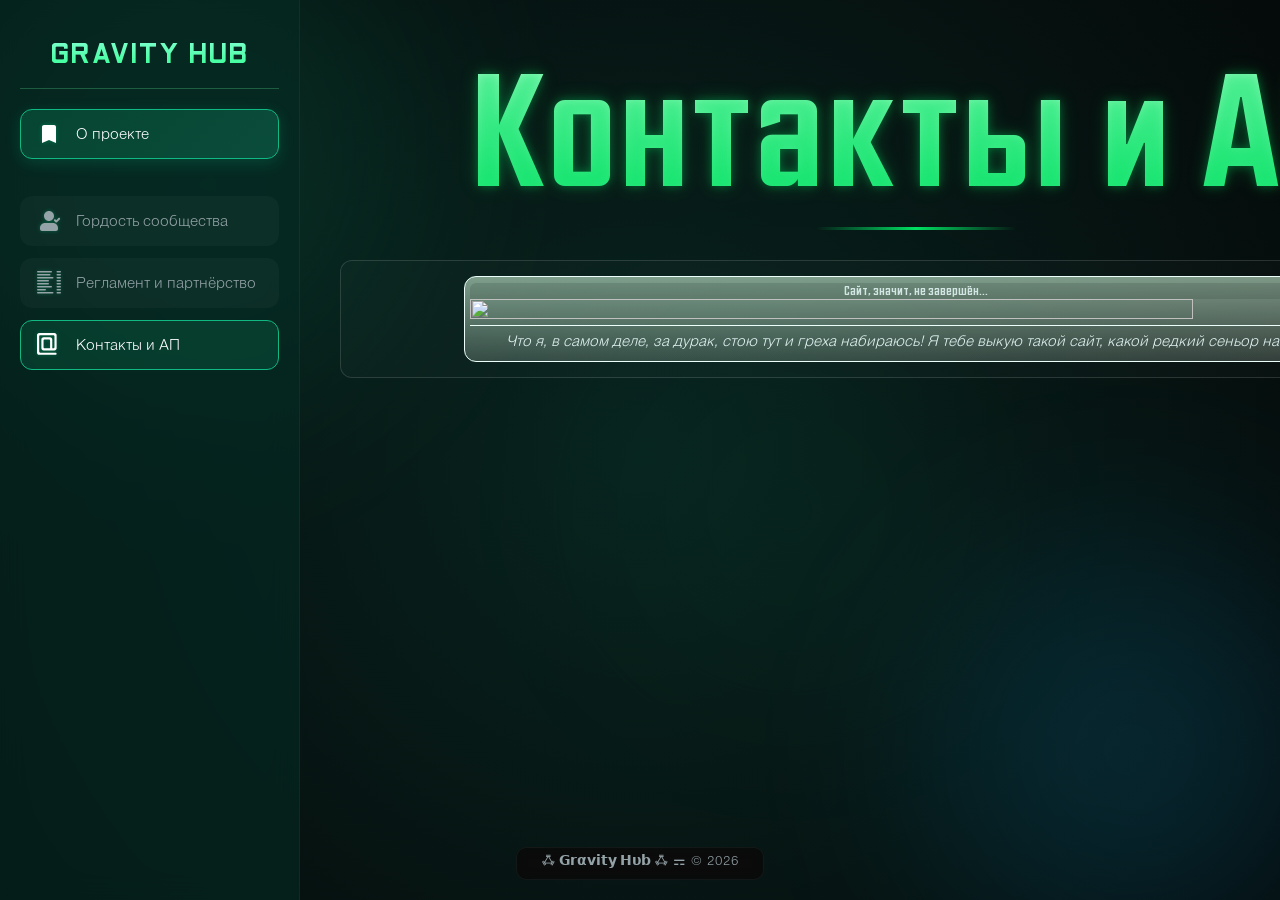
==== info.html @ 94bd6eea "release" ====
<!DOCTYPE html>
<html lang="ru">
<head>
	<meta charset="UTF-8">
	<link rel="shortcut icon" type="image/png" href="media/icon.png" />
	<link rel="stylesheet" href="globalAsset.css">
	<meta name='color-scheme' content='only light'>
	<meta name="viewport" content="width=device-width, initial-scale=1.0">
	<title>Gravity Hub — Контакты</title>
</head>
<body>
	<!-- Фон -->
	<div class="background-canvas">
		<div class="bg-shape shape-1"></div>
		<div class="bg-shape shape-2"></div>
		<div class="bg-shape shape-3"></div>
	</div>
	<button class="menu-toggle" onclick="toggleMenu()" aria-label="Открыть меню">
		<svg viewBox="0 0 24 24"><path d="M3 18h18v-2H3v2zm0-5h18v-2H3v2zm0-7v2h18V6H3z"/></svg>
	</button>
	<div class="oldLoader">&nbsp;</div>  <!--загрузсие-->

	<div class="wrapper">
		<!-- вм -->
		<aside class="sidebar" id="sidebar">
			<div class="sidebar-header">
				<h2>GRAVITY HUB</h2>
			</div>
			<nav>
				<ul class="nav-list">
					<li class="nav-item">
						<a href="index.html" class="nav-link pinned">
							<span class="nav-icon">
								<svg viewBox="0 0 24 24" fill="currentColor"><path d="M17 3H7c-1.1 0-1.99.9-1.99 2L5 21l7-3 7 3V5c0-1.1-.9-2-2-2z"/></svg>
							</span>
							<span class="title">О проекте</span>
						</a>
					</li>
					<li class="nav-item">
						<a href="people.html" class="nav-link">
							<span class="nav-icon">
								<svg width="800px" height="800px" viewBox="0 0 24 24"><g id="GravityHub-1" stroke="none" stroke-width="1" fill="none" fill-rule="evenodd"><g id="User" transform="translate(-384, -48)" fill-rule="nonzero"><g id="verifZ" transform="translate(384, 48)"><path d="M24,0 L24,24 L0,24 L0,0 L24,0 Z M12.5934901,23.257841 L12.5819402,23.2595131 L12.5108777,23.2950439 L12.4918791,23.2987469 L12.4918791,23.2987469 L12.4767152,23.2950439 L12.4056548,23.2595131 C12.3958229,23.2563662 12.3870493,23.2590235 12.3821421,23.2649074 L12.3780323,23.275831 L12.360941,23.7031097 L12.3658947,23.7234994 L12.3769048,23.7357139 L12.4804777,23.8096931 L12.4953491,23.8136134 L12.4953491,23.8136134 L12.5071152,23.8096931 L12.6106902,23.7357139 L12.6232938,23.7196733 L12.6232938,23.7196733 L12.6266527,23.7031097 L12.609561,23.275831 C12.6075724,23.2657013 12.6010112,23.2592993 12.5934901,23.257841 L12.5934901,23.257841 Z M12.8583906,23.1452862 L12.8445485,23.1473072 L12.6598443,23.2396597 L12.6498822,23.2499052 L12.6498822,23.2499052 L12.6471943,23.2611114 L12.6650943,23.6906389 L12.6699349,23.7034178 L12.6699349,23.7034178 L12.678386,23.7104931 L12.8793402,23.8032389 C12.8914285,23.8068999 12.9022333,23.8029875 12.9078286,23.7952264 L12.9118235,23.7811639 L12.8776777,23.1665331 C12.8752882,23.1545897 12.8674102,23.1470016 12.8583906,23.1452862 L12.8583906,23.1452862 Z M12.1430473,23.1473072 C12.1332178,23.1423925 12.1221763,23.1452606 12.1156365,23.1525954 L12.1099173,23.1665331 L12.0757714,23.7811639 C12.0751323,23.7926639 12.0828099,23.8018602 12.0926481,23.8045676 L12.108256,23.8032389 L12.3092106,23.7104931 L12.3186497,23.7024347 L12.3186497,23.7024347 L12.3225043,23.6906389 L12.340401,23.2611114 L12.337245,23.2485176 L12.337245,23.2485176 L12.3277531,23.2396597 L12.1430473,23.1473072 Z" id="MingCute" fill-rule="nonzero"></path><path d="M16,14 C18.7614,14 21,16.2386 21,19 L21,20 C21,21.1046 20.1046,22 19,22 L5,22 C3.89543,22 3,21.1046 3,20 L3,19 C3,16.2386 5.23858,14 8,14 L16,14 Z M21.4141,9.08134 C21.8047,8.69082 22.4378,8.69082 22.8284,9.08134 C23.1888615,9.44182923 23.2165893,10.0090309 22.9115834,10.4013771 L22.8284,10.4956 L19.9999,13.324 C19.6394385,13.6844615 19.0721793,13.7121893 18.6799027,13.4071834 L18.5857,13.324 L17.1715,11.9098 C16.781,11.5192 16.781,10.8861 17.1715,10.4956 C17.5319615,10.1350462 18.0992207,10.1073112 18.4914973,10.4123953 L18.5857,10.4956 L19.2928,11.2027 L21.4141,9.08134 Z M12,2 C14.7614,2 17,4.23858 17,7 C17,9.76142 14.7614,12 12,12 C9.23858,12 7,9.76142 7,7 C7,4.23858 9.23858,2 12,2 Z" id="GravityHub-2" fill="currentColor"></path></g></g></g></svg>							</span>
							<span class="title">Гордость сообщества</span>
						</a>
					</li>
					<li class="nav-item">
						<a href="rulestate.html" class="nav-link">
							<span class="nav-icon">
								<svg width="16" height="16" viewBox="0 0 16 16"><path fill="currentColor" fill-rule="evenodd" d="M0 .5A.5.5 0 0 1 .5 0h9a.5.5 0 0 1 0 1h-9A.5.5 0 0 1 0 .5m13 0a.5.5 0 0 1 .5-.5h2a.5.5 0 0 1 0 1h-2a.5.5 0 0 1-.5-.5m-13 2A.5.5 0 0 1 .5 2h8a.5.5 0 0 1 0 1h-8a.5.5 0 0 1-.5-.5m13 0a.5.5 0 0 1 .5-.5h2a.5.5 0 0 1 0 1h-2a.5.5 0 0 1-.5-.5m-13 2A.5.5 0 0 1 .5 4h10a.5.5 0 0 1 0 1H.5a.5.5 0 0 1-.5-.5m13 0a.5.5 0 0 1 .5-.5h2a.5.5 0 0 1 0 1h-2a.5.5 0 0 1-.5-.5m-13 2A.5.5 0 0 1 .5 6h7a.5.5 0 0 1 0 1h-7a.5.5 0 0 1-.5-.5m13 0a.5.5 0 0 1 .5-.5h2a.5.5 0 0 1 0 1h-2a.5.5 0 0 1-.5-.5m-13 2A.5.5 0 0 1 .5 8h7a.5.5 0 0 1 0 1h-7a.5.5 0 0 1-.5-.5m13 0a.5.5 0 0 1 .5-.5h2a.5.5 0 0 1 0 1h-2a.5.5 0 0 1-.5-.5m-13 2a.5.5 0 0 1 .5-.5h9a.5.5 0 0 1 0 1h-9a.5.5 0 0 1-.5-.5m13 0a.5.5 0 0 1 .5-.5h2a.5.5 0 0 1 0 1h-2a.5.5 0 0 1-.5-.5m-13 2a.5.5 0 0 1 .5-.5h5a.5.5 0 0 1 0 1h-5a.5.5 0 0 1-.5-.5m13 0a.5.5 0 0 1 .5-.5h2a.5.5 0 0 1 0 1h-2a.5.5 0 0 1-.5-.5m-13 2a.5.5 0 0 1 .5-.5h10a.5.5 0 0 1 0 1H.5a.5.5 0 0 1-.5-.5m13 0a.5.5 0 0 1 .5-.5h2a.5.5 0 0 1 0 1h-2a.5.5 0 0 1-.5-.5"/></svg>
							</span>
							<span class="title">Регламент и партнёрство</span>
						</a>
					</li>
					<li class="nav-item">
						<a href="#" class="nav-link active">
							<span class="nav-icon">
								<svg width="16px" height="16px" viewBox="0 0 22 22"><g id="Page-1" stroke="none" stroke-width="1" fill="none" fill-rule="evenodd"><g id="Dribbble-Light-Preview" transform="translate(-141, -8079)" fill="currentColor"><g id="icons" transform="translate(56, 160)"><path d="M97,7933 L92,7933 C91.448,7933 91,7932.552 91,7932 L91,7926 C91,7925.448 91.448,7925 92,7925 L96,7925 C96.552,7925 97,7925.448 97,7926 L97,7933 Z M97,7923 L91,7923 C89.896,7923 89,7923.895 89,7925 L89,7933 C89,7934.105 89.896,7935 91,7935 L101,7935 C102.104,7935 103,7934.105 103,7933 L103,7921 C103,7919.895 102.104,7919 101,7919 L87,7919 C85.896,7919 85,7919.895 85,7921 L85,7937 C85,7938.105 85.896,7939 87,7939 L102,7939 C102.552,7939 103,7938.552 103,7938 C103,7937.448 102.552,7937 102,7937 L88,7937 C87.448,7937 87,7936.552 87,7936 L87,7922 C87,7921.448 87.448,7921 88,7921 L100,7921 C100.552,7921 101,7921.448 101,7922 L101,7932 C101,7932.552 100.552,7933 100,7933 L99,7933 L99,7925 C99,7923.895 98.104,7923 97,7923 L97,7923 Z" id="at_sign"></path></g></g></g></svg>
							</span>
							<span class="title">Контакты и АП</span>
						</a>
					</li>
				</ul>
			</nav>
		</aside>

	<div class="loadPatch">
	<div class="overlay" id="overlay" onclick="toggleMenu()"></div>
		<!--КОНТЕНТ -->
		<main class="main-content">
			<h1>Контакты и АП</h1>
			<div class="content-card">
				<div class="videoloop"><h2>Сайт, значит, не завершён...</h2><img src="media/HaXyTope.gif"><p>Что я, в самом деле, за дурак, стою тут и греха набираюсь! Я тебе выкую такой сайт, какой редкий сеньор напишет.</p></div>
			</div>
		</main>
	</div>
	</div> <!-- отбраковщик -->
	<!-- сноска -->
	<div class="project-footer">
		<span class="nospace">ꗈ 𝗚𝗿𝝰𝘃𝗶𝘁𝘆 𝗛𝞄𝗯 ꗈ</span> ⚎ © 2026
	</div>

	<script>
		// inner

		// Менюш
		const sidebar = document.getElementById('sidebar');
		const overlay = document.getElementById('overlay');

		function toggleMenu() {
			const isOpen = sidebar.classList.contains('open');
			if (!isOpen) {
				sidebar.classList.add('open');
				document.body.classList.add('menu-open');
				overlay.classList.add('active');
				sidebar.classList.add('animating');
			} else {
				sidebar.classList.remove('open');
				document.body.classList.remove('menu-open');
				overlay.classList.remove('active');
			}
		}

		const navLinks = document.querySelectorAll('.nav-link');
		navLinks.forEach(link => {
			link.style.cursor = 'pointer';
			link.addEventListener('click', (e) => {
				if (link.getAttribute('href') === '#') {
					e.preventDefault(); // gundone
				}

				if (window.innerWidth <= 1024) {
					toggleMenu();
				}
			});
		});
		
		sidebar.addEventListener('animationend', (e) => {
			if (e.animationName === 'scan') {
				sidebar.classList.remove('animating');
			}
		});

		// фича под esc, это мне уже нейросеть подарила
		document.addEventListener('keydown', (e) => {
			if (e.key === 'Escape' && sidebar.classList.contains('open')) {
				toggleMenu();
		}});
		
		function fontsize() {
			let parent = document.querySelector('.main-content');
			let text = document.querySelector('.main-content h1');
			let w = parent.offsetWidth;
  			text.style.fontSize = w/8 + "px";
		}
		
		window.onload = fontsize;
		window.onresize = fontsize;
		window.addEventListener('load', function () {
			setTimeout(() => {
				document.querySelector('.loadPatch').classList.add('done');
				const bashka = document.querySelector('.oldLoader');
				bashka.classList.add('done');
				// Этот черт перехватывает href
				setTimeout(()=>bashka.remove(),1000);
			}, 1000);
		});
	</script>
</body>
</html>
---- globalAsset.css ----
:root {
			--bg-deep: #050a0a;
			--emerald-dark: #062b24;
			--emerald-mid: #0A4D3A;
			--emerald-light: #10b981;
			--text-main: #e0f2f1;
			--text-dim: #94a3a8;
			--sidebar-width: 300px;
			--transition-speed: 0.3s;
			--border-radius: 12px;
			--glass-bg: rgba(6, 43, 36, 0.6);
			--default-text-indent: 15px;
		}
		@font-face {
			font-family: Nimbus;
			src: url('fonts/nimbus.otf');
		}
		@font-face {
			font-family: Gratis;
			src: url('fonts/gratis.ttf');
		}
		@font-face {
			font-family: CCUltimatum;
			src: url('fonts/ccub.ttf');
		}
		@font-face {
			font-family: ShareTech;
			src: url('fonts/sharetech.otf');
		}
		
		* {
			margin: 0;
			padding: 0;
			box-sizing: border-box;
			font-family: Nimbus;
			line-height: 1.1;
		}

		body {
			background-color: var(--bg-deep);
			color: var(--text-main);
			overflow-x: hidden;
			min-height: 100vh;
		}
		h3 {
			display: block;
			background: linear-gradient(to right, #C8FFE730, transparent 60%);
			border-radius: 5px;
			padding-left: 5px;
			margin-left: 15px;
			margin-bottom: 10px;
			font-family: CCUltimatum;
			font-size: 25px;
		}

		/* Фон */
		.background-canvas {
			position: fixed;
			top: 0;
			left: 0;
			width: 100%;
			height: 100%;
			z-index: -10;
			background: radial-gradient(circle at center, #08241f 0%, #050a0a 100%);
			overflow: hidden;
		}
		.bg-shape {
			position: absolute;
			filter: blur(100px);
			opacity: 0.15;
			border-radius: 50%;
			animation: float 20s infinite ease-in-out;
		}
		.shape-1 {
			width: 500px;
			height: 500px;
			background: var(--emerald-light);
			top: -100px;
			left: -100px;
		}
		.shape-2 {
			width: 400px;
			height: 400px;
			background: #0ea5e9;
			bottom: -50px;
			right: -50px;
			animation-delay: -5s;
		}
		.shape-3 {
			width: 300px;
			height: 300px;
			background: var(--emerald-mid);
			top: 40%;
			left: 50%;
			animation-delay: -10s;
		}
		@keyframes float {
			0%, 100% { transform: translate(0, 0) scale(1); }
			33% { transform: translate(100px, 50px) scale(1.1); }
			66% { transform: translate(-50px, 100px) scale(0.9); }
		}
		/* ————————— */
		/* Наложения */
		.wrapper {
			display: flex;
			min-height: 100vh;
		}
		/* Выдвигающееся меню */
		.sidebar {
			width: var(--sidebar-width);
			height: 100vh;
			background: var(--glass-bg);
			backdrop-filter: blur(15px);
			border-right: 1px solid rgba(16, 185, 129, 0.1);
			position: fixed;
			left: 0;
			top: 0;
			z-index: 3;
			transition: transform var(--transition-speed) ease-out;
			display: flex;
			flex-direction: column;
			padding: 20px;
			overflow-y: auto;
		}
		/* Всплывающее меню, анимация */
		.sidebar::after {
			content: '';
			position: absolute;
			top: -100%;
			left: 0;
			width: 100%;
			height: 300px;
			background: linear-gradient(to bottom, transparent, #00FFA820, transparent);
			pointer-events: none;
		}
		.sidebar.animating::after {
			animation: scan 0.8s ease-in-out forwards;
		}
		@keyframes scan {
			0% { top: -100%; opacity: 1; }
			100% { top: 100%; opacity: 0.4; }
		}

		.sidebar-header /*и h2*/ {
			transform: translateZ(0); /*против мерцания*/
			padding: 20px 0;
			margin-bottom: 20px;
			border-bottom: 1px solid #6AFFA240;
			text-align: center;
		}
		.sidebar-header h2 {
			font-family: Gratis;
			font-size: 25px;
			font-weight: 5;
			letter-spacing: 2px;
			background-image: linear-gradient(to bottom, #7DFFCD, #38FF96);
			color: transparent;
			background-clip: text;
			-webkit-background-clip: text;
		}
		/* Кнопачке */
		.nav-list {
			list-style: none;
			display: flex;
			flex-direction: column;
			gap: 12px;
			transform: translateZ(0); /*против мерцания*/
		}
		.nav-item {
			width: 100%;
		}
		.nav-link {
			display: flex;
			align-items: center;
			padding: 12px 16px;
			text-decoration: none;
			color: var(--text-dim);
			background: rgba(255, 255, 255, 0.03);
			border-radius: var(--border-radius);
			transition: all 0.2s ease;
			border: 1px solid transparent;
			position: relative;
			overflow: hidden;
		}
		.nav-link .title {
			transform: translateY(3px);
		}
		.nav-link:hover {
			background: rgba(16, 185, 129, 0.08);
			color: var(--text-main);
			transform: translateX(5px);
			border-color: rgba(16, 185, 129, 0.2);
		}
		.nav-link:active {
			transform: scale(0.98) translateX(2px);
			-webkit-tap-highlight-color: transparent;
		}
		.nav-link.active {
			background: rgba(16, 185, 129, 0.15);
			color: white;
			border-color: rgba(16, 185, 129, 0.4);
			border: 1px solid var(--emerald-light);
			pointer-events: none;
		}
		.nav-link.pinned {
			background: linear-gradient(135deg, #064532, var(--emerald-mid));
			color: white;
			border: 1px solid var(--emerald-light);
			box-shadow: 0 4px 15px rgba(16, 185, 129, 0.2);
			margin-bottom: 25px;
		}

		.nav-link.pinned:hover {
			box-shadow: 0 6px 20px rgba(16, 185, 129, 0.3);
		}
		/* <span class="nav-icon"><svg/></span> */
		.nav-icon {
			width: 24px;
			height: 24px;
			margin-right: 15px;
			display: flex;
			align-items: center;
			justify-content: center;
		}
		.nav-icon img, .nav-icon svg {
			width: 100%;
			height: 100%;
			object-fit: contain;
			filter: drop-shadow(0 0 2px #00C37860);
		}

		/* Контент */
		.main-content {
			flex: 1;
			margin-left: var(--sidebar-width);
			padding: 40px;
			min-height: 100vh;
			display: flex;
			flex-direction: column;
			transition: margin-left var(--transition-speed) ease;
		}

		/* Кнопка вм для мобил */
		.menu-toggle {
			display: none;
			position: fixed;
			top: 20px;
			left: 20px;
			z-index: 4;
			background: var(--emerald-mid);
			border: none;
			padding: 10px;
			border-radius: 8px;
			cursor: pointer;
			box-shadow: 0 4px 10px rgba(0,0,0,0.3);
			transition: transform var(--transition-speed) cubic-bezier(0.1, 1, 0.51, 0.99), opacity 0.5s cubic-bezier(0.01, 1, 0.51, 0.99);
		}
		.menu-toggle:active {
			-webkit-tap-highlight-color: transparent;
			transform: scale(1.2);
			opacity: 0.6;
		}

		.menu-toggle svg {
			width: 24px;
			height: 24px;
			fill: white;
		}
		/* синхрон с менюшкой */
		body.menu-open .menu-toggle {
			transform: translateX(var(--sidebar-width));
		}

		/* знозка */
		.project-footer {
			position: fixed;
			bottom: 20px;
			left: 50%;
			transform: translateX(-50%);
			background: rgba(0, 0, 0, 0.4);
			backdrop-filter: grayscale(100%) blur(5px);
			padding: 8px 24px;
			border-radius: 10px;
			border: 1px solid rgba(255, 255, 255, 0.05);
			color: var(--text-dim);
			font-size: 0.85rem;
			letter-spacing: 1px;
			z-index: 10;
			pointer-events: none;
			text-align: center;
			white-space: nowrap;
		}
		.project-footer .nospace {
			letter-spacing: 0;
		}
		.main-content h1 {
			font-family: CCUltimatum;
			font-size: 38px;
			text-align: center;
			font-weight: 500;
			letter-spacing: 2px;
			background-image: linear-gradient(180deg, #ADFFCD, #00E162);
			color: transparent;
			background-clip: text;
			-webkit-background-clip: text;

			text-shadow: 0 0 10px #00E16255, 0 0 20px #00E16233;
			margin: 0px 0 30px 0;
			position: relative;
		}
		.main-content h1::after {
			content: "";
			display: block;
			width: 200px;
			height: 3px;
			margin: 18px auto 0;
			background: linear-gradient(90deg, transparent, #00E162, transparent);
		}

		.content-card {
			background: #FFFFFF05;
			border: 1px solid #FFFFFF22;
			border-radius: var(--border-radius);
			padding: 10px 10px 10px 10px;
			min-width: 90vw;
			max-width: 90vw;
			margin: 0 auto;
		}

		/* адапт */
		@media (max-width: 1024px) {
			.sidebar {
				transform: translateX(-100%);
			}
			.sidebar.open {
				transform: translateX(0);
			}
			.main-content {
				margin-left: 0;
				padding: 80px 20px 40px 20px;
			}
			.menu-toggle {
				display: block;
			}
		}
		/* Прочая ересь */
		.overlay /*для меню*/ {
			display: none;
			position: fixed;
			inset: 0;
			background: rgba(0,0,0,0.5);
			z-index: 2;
		}
		.overlay.active {
			display: block;
		}

	.loadPatch /*предохранитель при загрузке window*/ {
		transition: opacity 0.5s ease-out;
		opacity: 0;
		transform: translateZ(0); /* против мерцания */
	}
	.loadPatch.done {
		opacity: 1;
	}
	.oldLoader { /* башка */
		position: fixed;
		top: 50%;
		left: 50%;
		transform: translate(-50%, -50%);
		display: block;
		width: 88px;
		height: 128px;
		background-image: url('media/carlo.png');
		transform: rotate(-45deg);
		background-size: cover;
		animation: rotate-loader infinite 3s linear;
		transition: opacity 0.8s ease;
		pointer-events: none;
		opacity: 1;
	}
	.oldLoader.done {
		opacity: 0;
	}
	@keyframes rotate-loader {
		from {
			transform: translate(-50%, -50%) rotate(-45deg);
		}
		to {
			transform: translate(-50%, -50%) rotate(315deg);
		}
	}
	/* премиум эмодзи выглядят лучше */
	.inline {
		display: inline-block;
		width: 20px; /* дефолт для иконки */
		height: 0; /* противохитбокс */
		position: relative;
	}
	.inline img,
	.inline svg {
		position: absolute;
		bottom: -0.3em;
		left: 0px;
		width: 20px;
		height: 20px;
	}
	.videoloop /* гифки */ {
		display: block;
		position: relative;
		left: 50%;
		transform: translateX(-50%);
		width: 80%;
		height: 100%;
		background: linear-gradient(to bottom, #D7FFE190, #E6FFEA30);
		padding: 6px 5px 0px 5px;
		margin-top: 5px;
		margin-bottom: 5px;
		border: solid 1px #ECFFFA;
		border-radius: var(--border-radius);
	}
	.videoloop h2 {
		display: block;
		position: relative;
		left: 50%;
		transform: translateX(-50%);
		text-align: center;
		padding: 1px 2px 1px 2px;
		font-family: CCUltimatum;
		font-size: 12px;
		color: #ECFFFFCF;
		background: #04130C20;
		border-radius: 6px 6px 0 0;
	}
	.videoloop img {
		width: 90%;
		height: 90%;
	}
	.videoloop p {
		text-align: center;
		border-top: solid 1px #ECFFFA;
		padding-top: 10px;
		padding-bottom: 10px;
		line-height: 0.9;
		font-style: italic;
	}
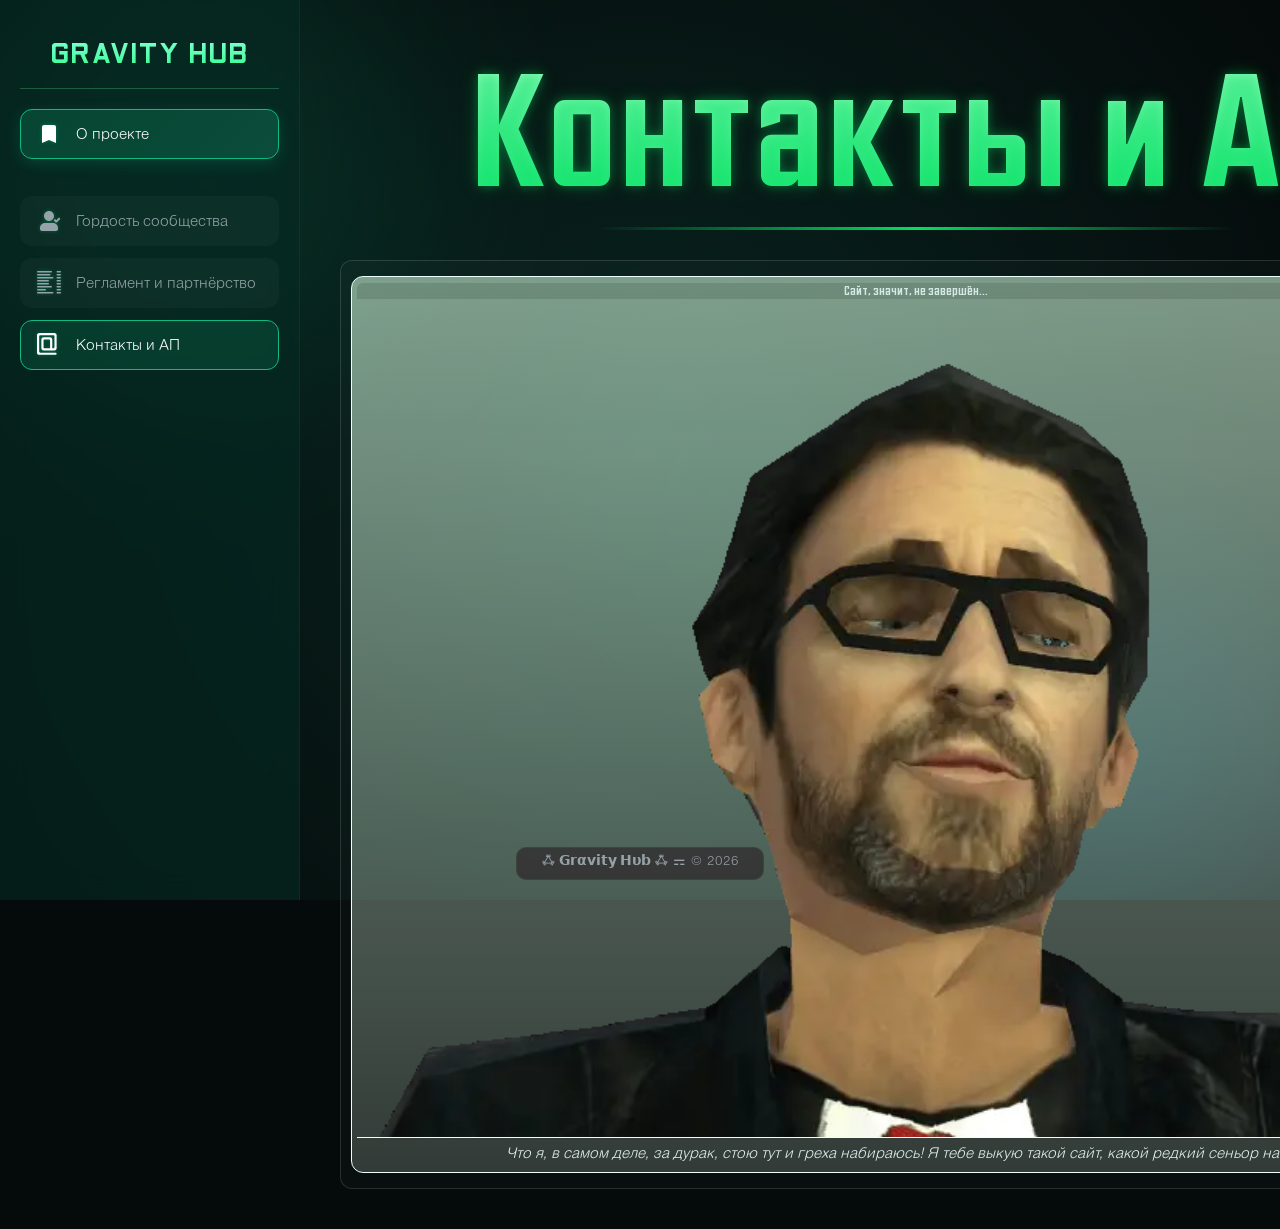
==== commit afc9da13: "Оптимизация визуальной составляющей сайта" ====
--- a/info.html
+++ b/info.html
@@ -69,7 +69,7 @@
 		<main class="main-content">
 			<h1>Контакты и АП</h1>
 			<div class="content-card">
-				<div class="videoloop"><h2>Сайт, значит, не завершён...</h2><img src="media/HaXyTope.gif"><p>Что я, в самом деле, за дурак, стою тут и греха набираюсь! Я тебе выкую такой сайт, какой редкий сеньор напишет.</p></div>
+				<div class="videoloop"><h2>Сайт, значит, не завершён...</h2><img src="media/HaXyTope.webp"><p>Что я, в самом деле, за дурак, стою тут и греха набираюсь! Я тебе выкую такой сайт, какой редкий сеньор напишет.</p></div>
 			</div>
 		</main>
 	</div>
--- a/globalAsset.css
+++ b/globalAsset.css
@@ -26,6 +26,10 @@
 		@font-face {
 			font-family: ShareTech;
 			src: url('fonts/sharetech.otf');
+		}
+		@font-face {
+			font-family: Rubik;
+			src: url('fonts/rubik.ttf');
 		}
 		
 		* {
@@ -311,7 +315,7 @@
 		.main-content h1::after {
 			content: "";
 			display: block;
-			width: 200px;
+			width: 50vw;
 			height: 3px;
 			margin: 18px auto 0;
 			background: linear-gradient(90deg, transparent, #00E162, transparent);
@@ -407,10 +411,7 @@
 	}
 	.videoloop /* гифки */ {
 		display: block;
-		position: relative;
-		left: 50%;
-		transform: translateX(-50%);
-		width: 80%;
+		width: 100%;
 		height: 100%;
 		background: linear-gradient(to bottom, #D7FFE190, #E6FFEA30);
 		padding: 6px 5px 0px 5px;
@@ -418,12 +419,10 @@
 		margin-bottom: 5px;
 		border: solid 1px #ECFFFA;
 		border-radius: var(--border-radius);
+		box-sizing: border-box;
 	}
 	.videoloop h2 {
 		display: block;
-		position: relative;
-		left: 50%;
-		transform: translateX(-50%);
 		text-align: center;
 		padding: 1px 2px 1px 2px;
 		font-family: CCUltimatum;
@@ -433,8 +432,10 @@
 		border-radius: 6px 6px 0 0;
 	}
 	.videoloop img {
-		width: 90%;
-		height: 90%;
+    		width: 100%;
+    		height: auto;
+    		display: block;
+    		margin: 0 auto;
 	}
 	.videoloop p {
 		text-align: center;
@@ -443,4 +444,9 @@
 		padding-bottom: 10px;
 		line-height: 0.9;
 		font-style: italic;
+	}
+	.videoloop h2,
+	.videoloop p {
+   		text-align: center;
+   		margin: 0;
 	}
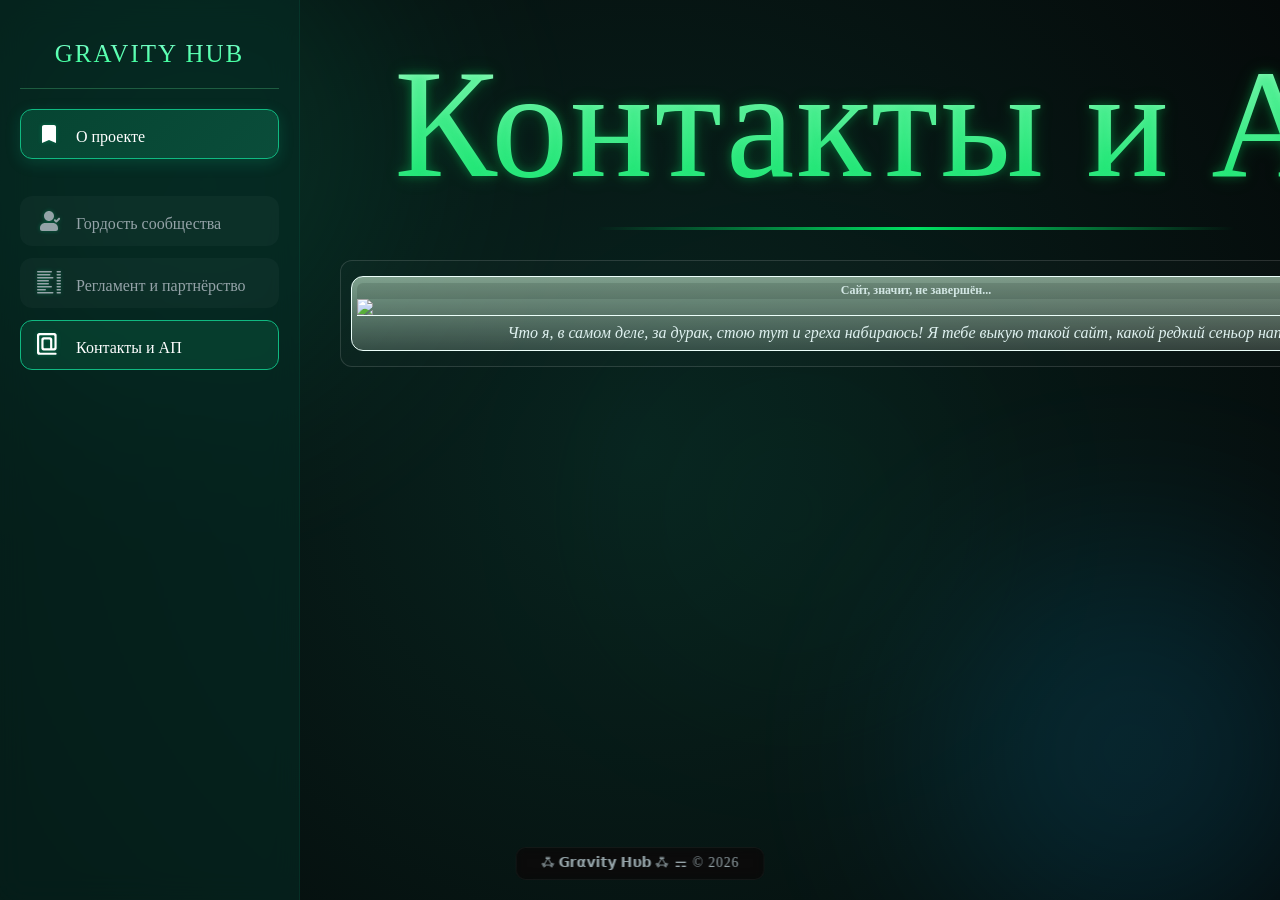
==== commit 073cb25b: "rulestate.html; index.html; оптимизация; переструктурирование" ====
--- a/info.html
+++ b/info.html
@@ -2,11 +2,12 @@
 <html lang="ru">
 <head>
 	<meta charset="UTF-8">
-	<link rel="shortcut icon" type="image/png" href="media/icon.png" />
+	<link rel="shortcut icon" type="image/png" href="assets/media/general/favicon.png" />
 	<link rel="stylesheet" href="globalAsset.css">
 	<meta name='color-scheme' content='only light'>
 	<meta name="viewport" content="width=device-width, initial-scale=1.0">
 	<title>Gravity Hub — Контакты</title>
+	
 </head>
 <body>
 	<!-- Фон -->
@@ -69,7 +70,7 @@
 		<main class="main-content">
 			<h1>Контакты и АП</h1>
 			<div class="content-card">
-				<div class="videoloop"><h2>Сайт, значит, не завершён...</h2><img src="media/HaXyTope.webp"><p>Что я, в самом деле, за дурак, стою тут и греха набираюсь! Я тебе выкую такой сайт, какой редкий сеньор напишет.</p></div>
+				<div class="videoloop"><h2>Сайт, значит, не завершён...</h2><img src="assets/media/animated/inDevelopment.webp"><p>Что я, в самом деле, за дурак, стою тут и греха набираюсь! Я тебе выкую такой сайт, какой редкий сеньор напишет.</p></div>
 			</div>
 		</main>
 	</div>
--- a/globalAsset.css
+++ b/globalAsset.css
@@ -13,23 +13,23 @@
 		}
 		@font-face {
 			font-family: Nimbus;
-			src: url('fonts/nimbus.otf');
+			src: url('assets/fonts/nimbus.otf');
 		}
 		@font-face {
 			font-family: Gratis;
-			src: url('fonts/gratis.ttf');
+			src: url('assets/fonts/gratis.ttf');
 		}
 		@font-face {
 			font-family: CCUltimatum;
-			src: url('fonts/ccub.ttf');
+			src: url('assets/fonts/ccub.ttf');
 		}
 		@font-face {
 			font-family: ShareTech;
-			src: url('fonts/sharetech.otf');
+			src: url('assets/fonts/sharetech.otf');
 		}
 		@font-face {
 			font-family: Rubik;
-			src: url('fonts/rubik.ttf');
+			src: url('assets/fonts/rubik.ttf');
 		}
 		
 		* {
@@ -55,6 +55,10 @@
 			margin-bottom: 10px;
 			font-family: CCUltimatum;
 			font-size: 25px;
+		}
+		article {
+			text-indent: var(--default-text-indent);
+			hyphens: auto;
 		}
 
 		/* Фон */
@@ -67,6 +71,7 @@
 			z-index: -10;
 			background: radial-gradient(circle at center, #08241f 0%, #050a0a 100%);
 			overflow: hidden;
+			transition: background-color 1s ease;
 		}
 		.bg-shape {
 			position: absolute;
@@ -74,6 +79,7 @@
 			opacity: 0.15;
 			border-radius: 50%;
 			animation: float 20s infinite ease-in-out;
+			transition: background-color 1s ease;
 		}
 		.shape-1 {
 			width: 500px;
@@ -362,7 +368,7 @@
 	.loadPatch /*предохранитель при загрузке window*/ {
 		transition: opacity 0.5s ease-out;
 		opacity: 0;
-		transform: translateZ(0); /* против мерцания */
+		will-change: opacity; /* против мерцания */
 	}
 	.loadPatch.done {
 		opacity: 1;
@@ -371,11 +377,10 @@
 		position: fixed;
 		top: 50%;
 		left: 50%;
-		transform: translate(-50%, -50%);
 		display: block;
 		width: 88px;
 		height: 128px;
-		background-image: url('media/carlo.png');
+		background-image: url('assets/media/general/boot.png');
 		transform: rotate(-45deg);
 		background-size: cover;
 		animation: rotate-loader infinite 3s linear;
@@ -394,10 +399,10 @@
 			transform: translate(-50%, -50%) rotate(315deg);
 		}
 	}
-	/* премиум эмодзи выглядят лучше */
-	.inline {
+
+	.inline /* квадратные */ {
 		display: inline-block;
-		width: 20px; /* дефолт для иконки */
+		width: 20px;
 		height: 0; /* противохитбокс */
 		position: relative;
 	}
@@ -405,10 +410,35 @@
 	.inline svg {
 		position: absolute;
 		bottom: -0.3em;
-		left: 0px;
-		width: 20px;
+		left: 0;
+		min-width: 20px;
 		height: 20px;
 	}
+	
+	.inline.wide /* дичь для inline с отношением > 1:1 */ {
+		margin: 0;
+		padding: 0;
+		display: inline-block;
+		width: auto;
+		height: 0;
+		position: relative;
+	}
+	.inline.wide .wrap {
+		margin: 0;
+		padding: 0;
+		position: relative;
+		max-height: 0px;
+		display: flex;
+		flex-flow: row nowrap;
+		align-items: center;
+	}
+	.inline.wide .wrap img,
+	.inline.wide .wrap svg {
+		position: relative;
+		max-height: 20px;
+		height: auto;
+	}
+	
 	.videoloop /* гифки */ {
 		display: block;
 		width: 100%;
@@ -432,10 +462,10 @@
 		border-radius: 6px 6px 0 0;
 	}
 	.videoloop img {
-    		width: 100%;
-    		height: auto;
-    		display: block;
-    		margin: 0 auto;
+   		width: 100%;
+   		height: auto;
+    	display: block;
+   		margin: 0 auto;
 	}
 	.videoloop p {
 		text-align: center;
